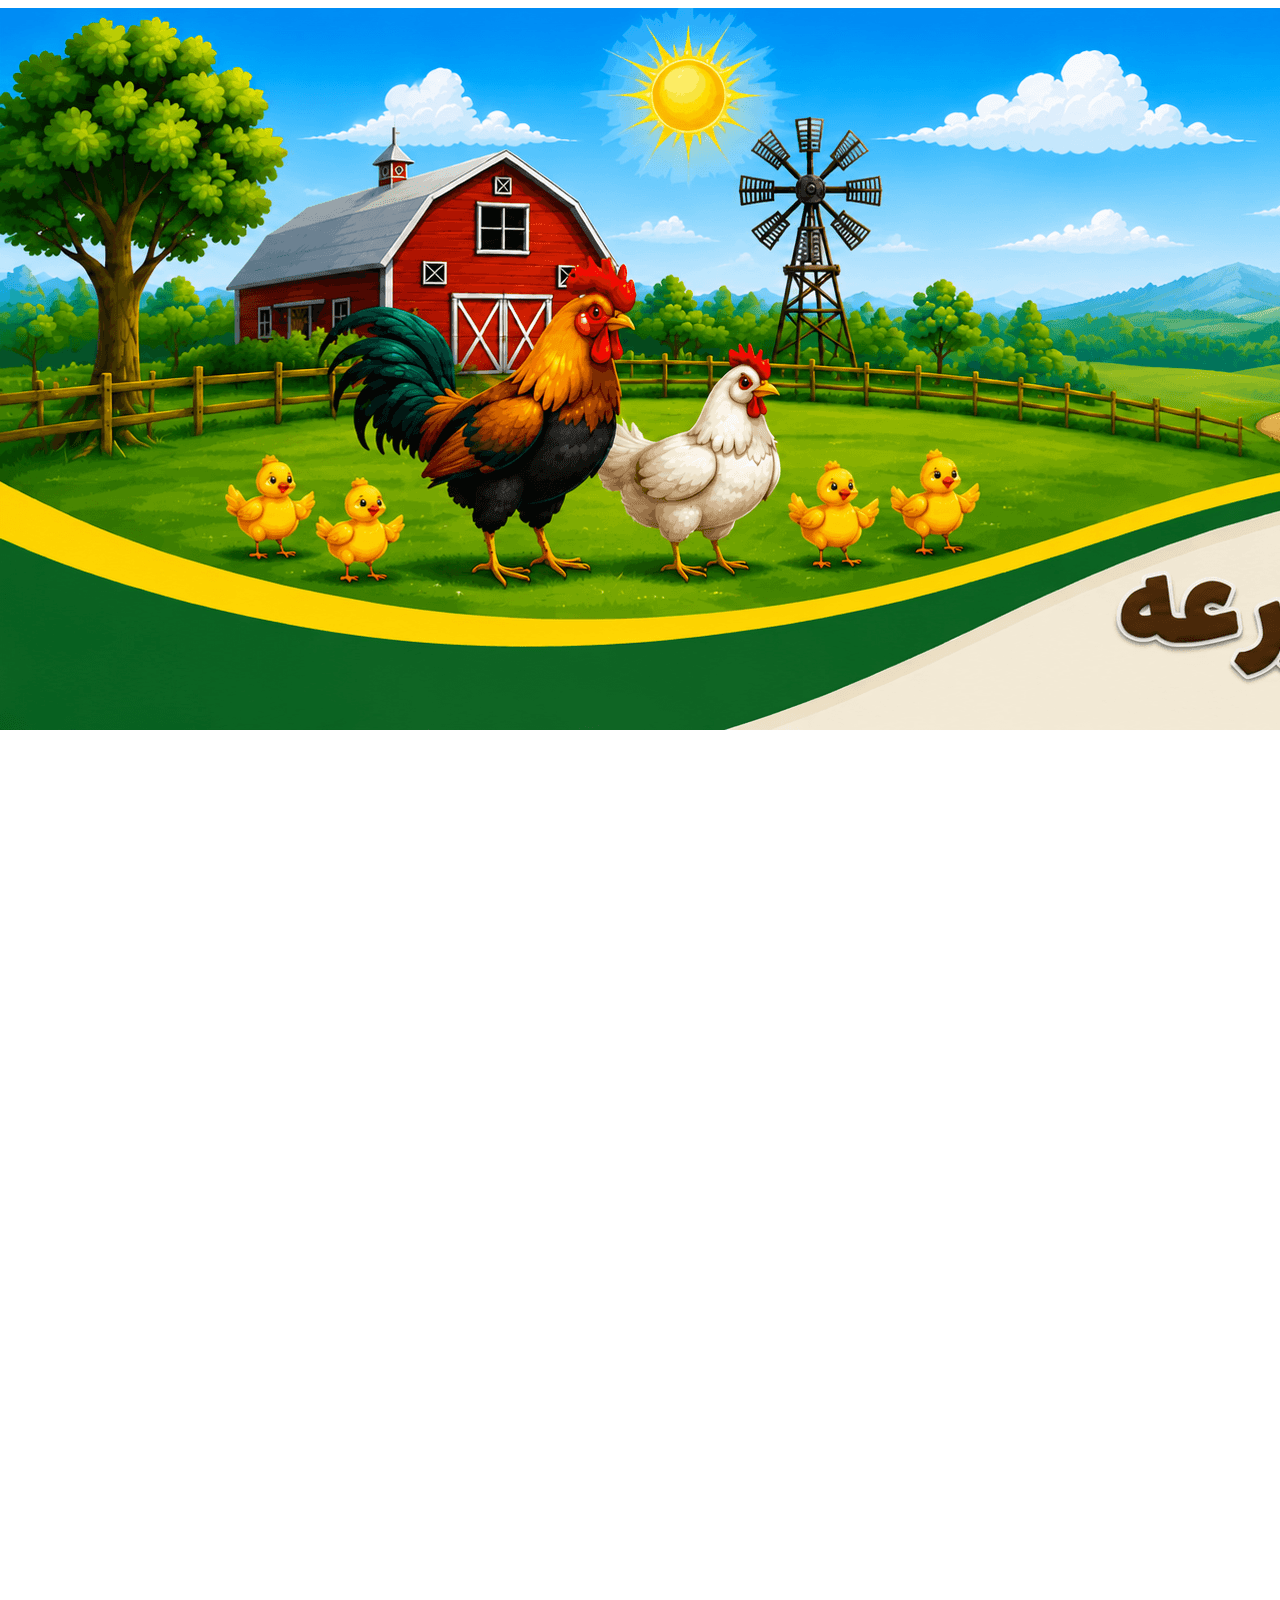
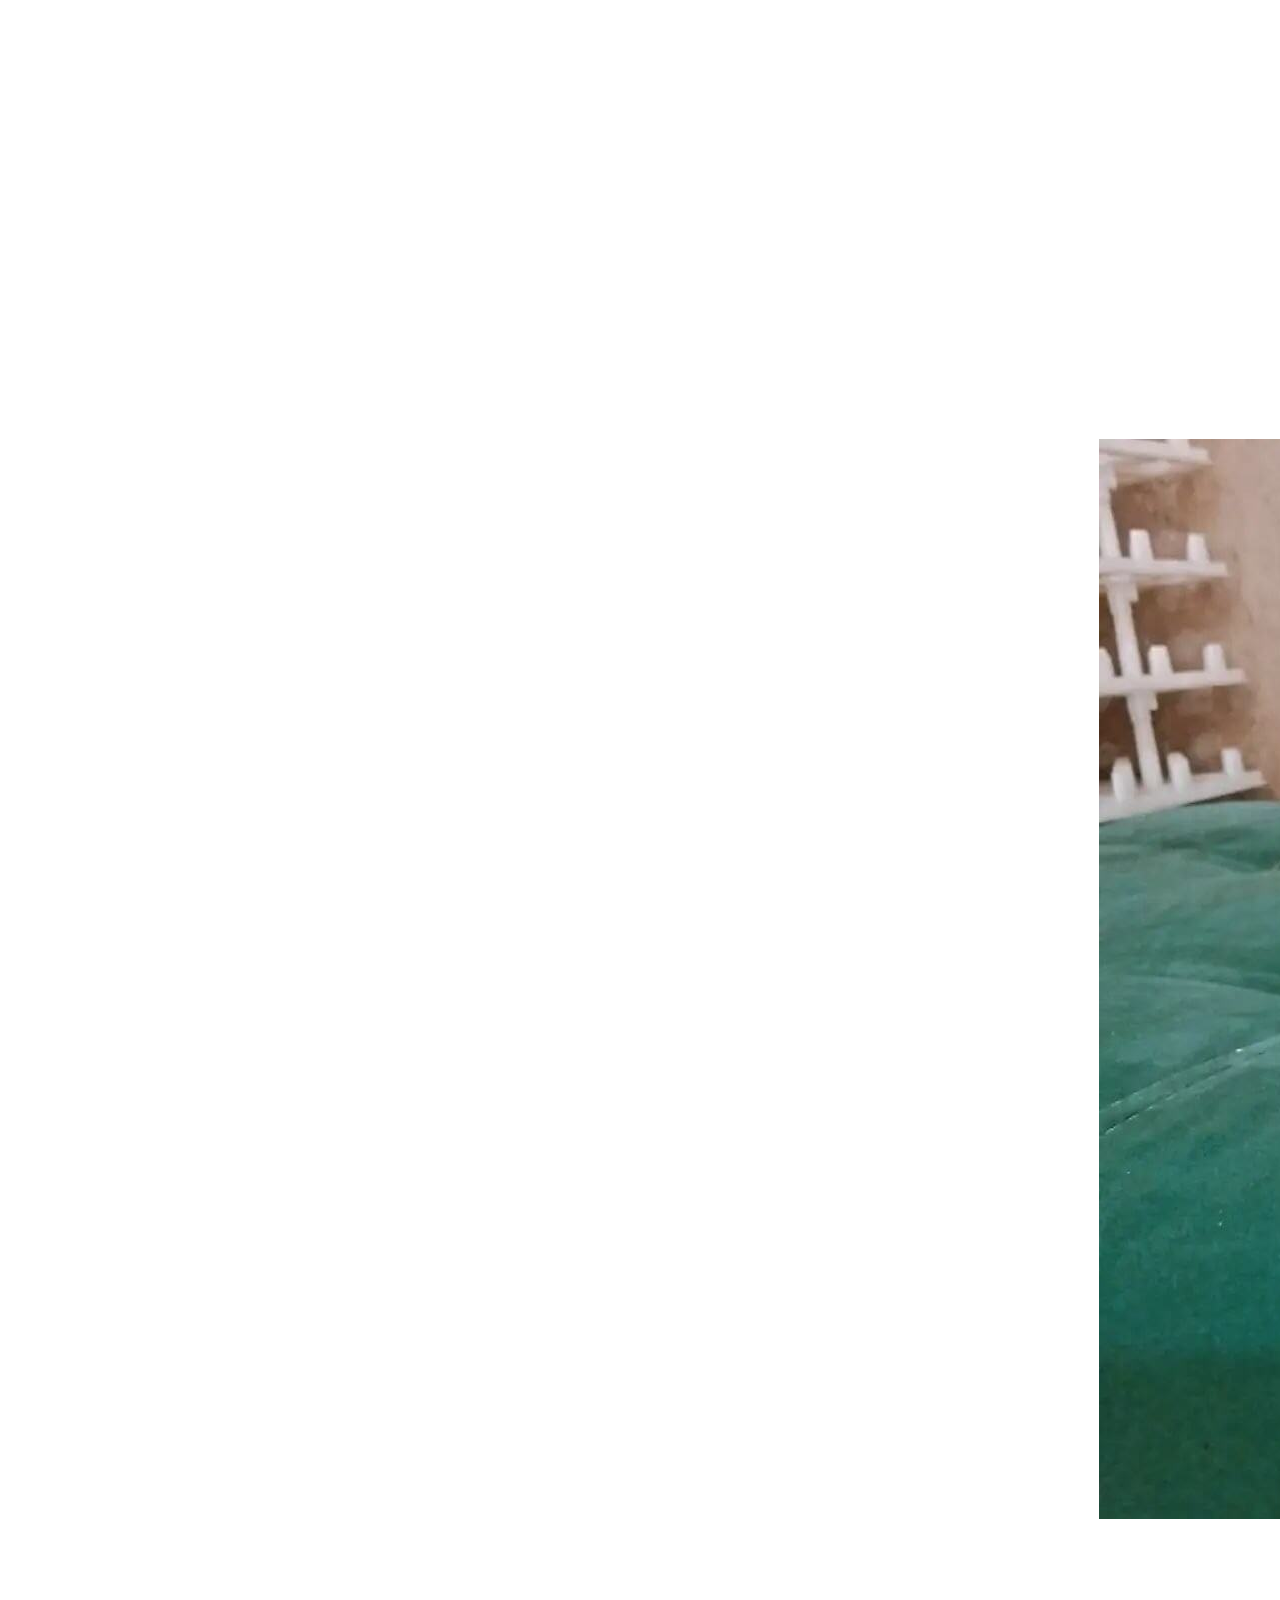
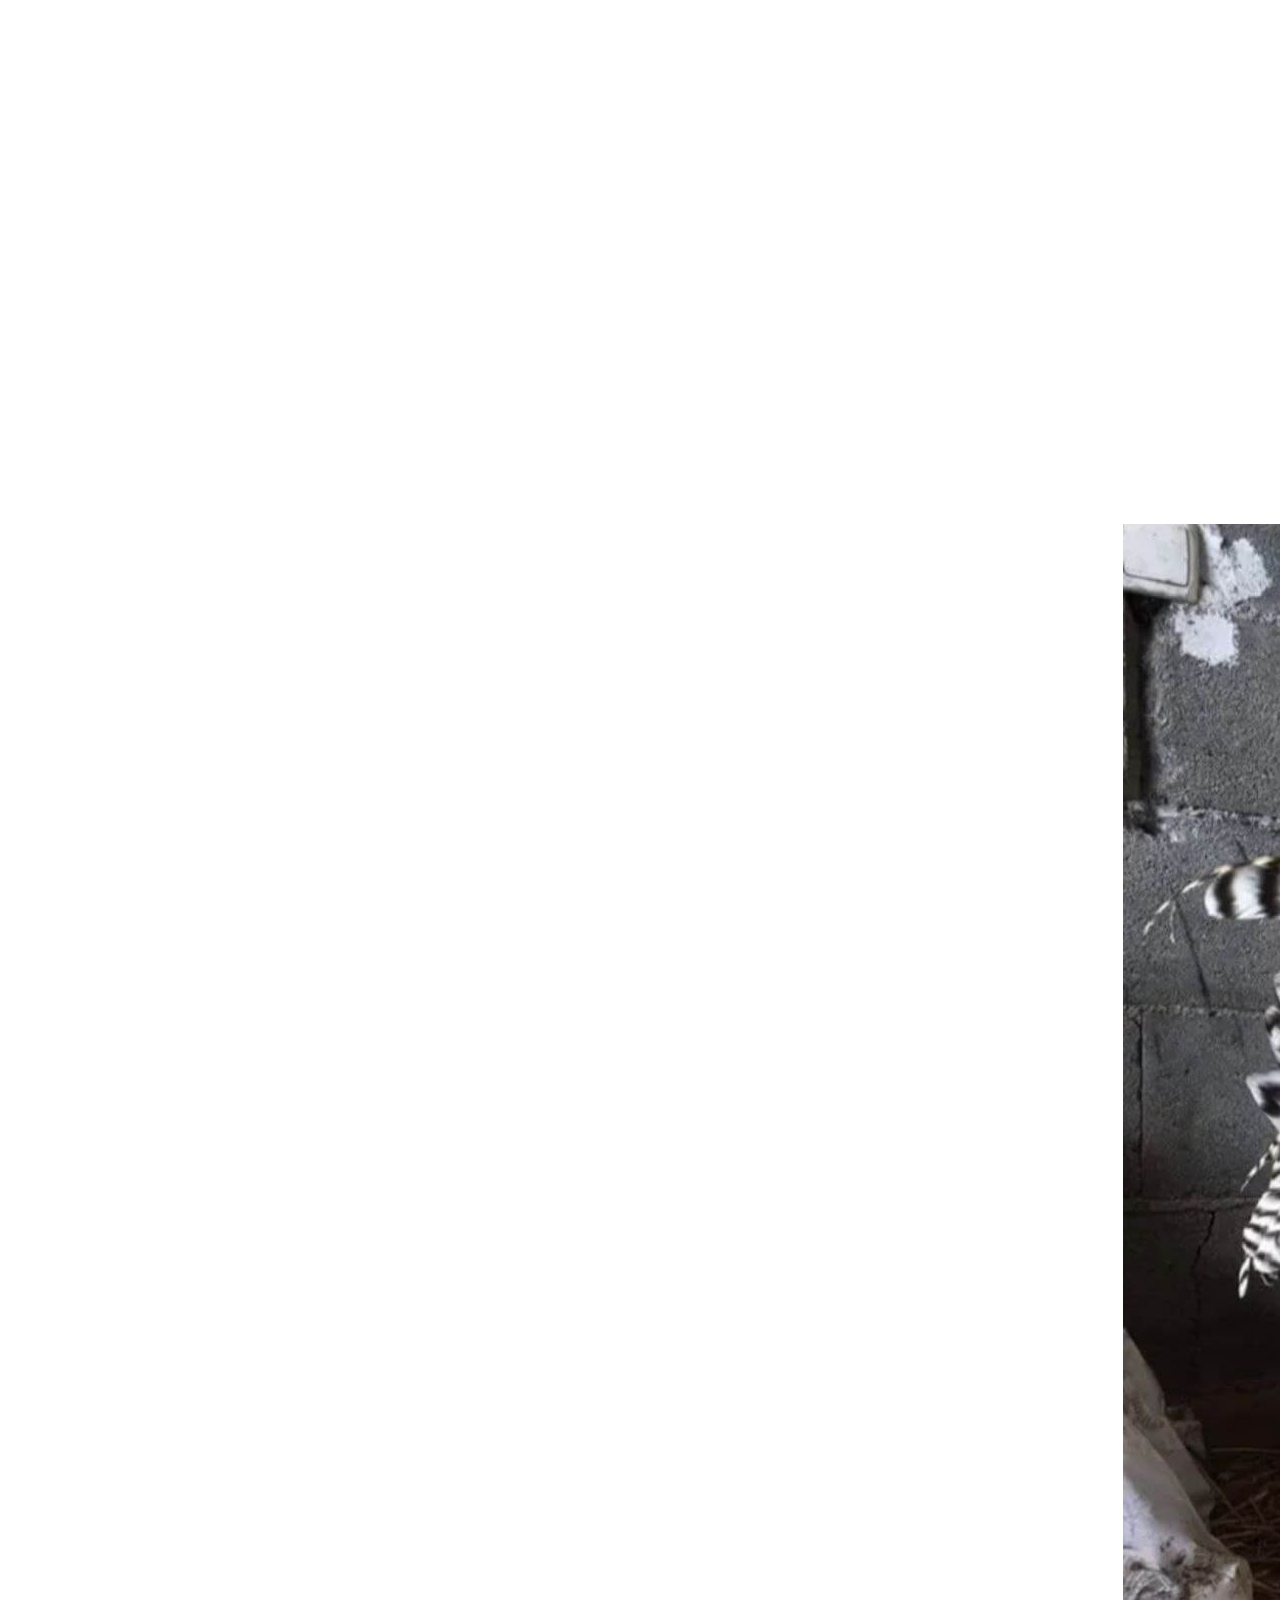
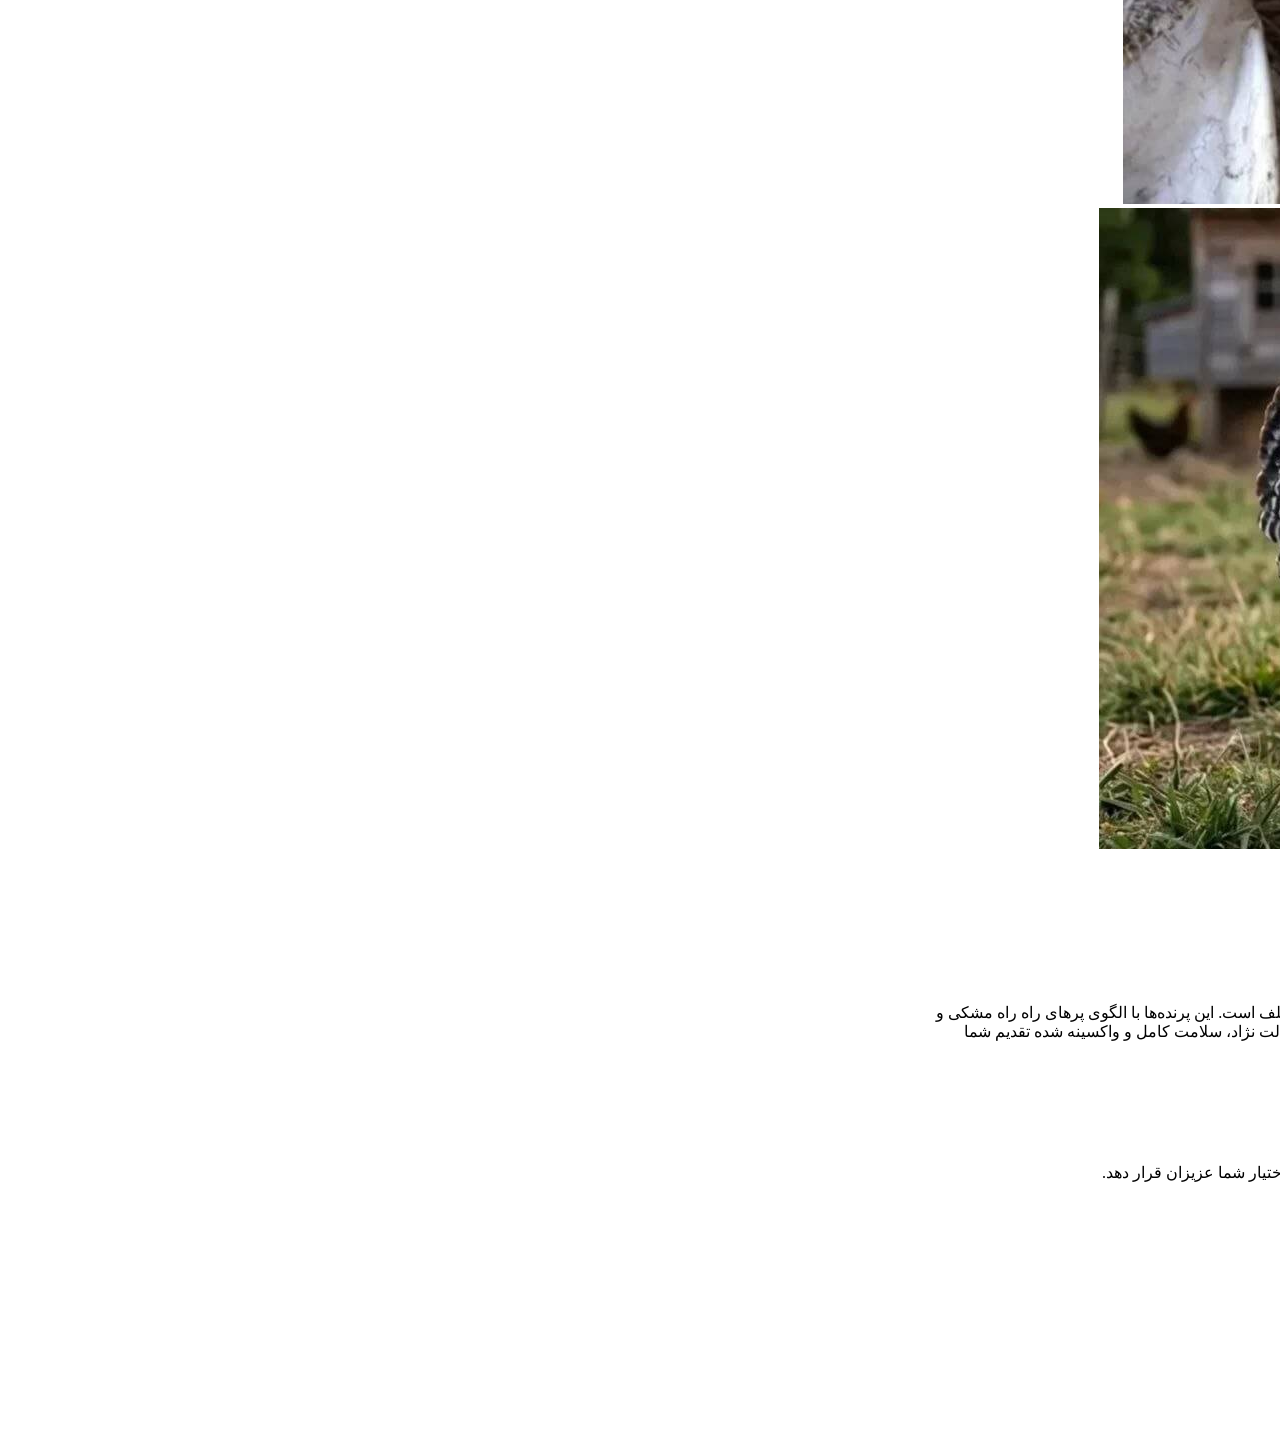
==== amrock.html @ 26fd031a "change" ====
<!DOCTYPE html>
<html lang="fa" dir="rtl">
<head>
<meta charset="UTF-8">
<meta name="viewport" content="width=device-width, initial-scale=1.0">
<title>جوجه آمروک - جوجه نژاددار مزرعه</title>
<link rel="icon" type="image/png" href="images/favicon.png">
<link rel="stylesheet" href="https://cdnjs.cloudflare.com/ajax/libs/font-awesome/6.7.2/css/all.min.css">
<link rel="stylesheet" href="css/style.css">
</head>
<body>

<!-- هدر ثابت -->
<header>
  <a href="index.html"><img src="images/header.png" alt="جوجه نژاددار مزرعه"></a>
</header>

<main class="product-page">

  <!-- گالری عکس جوجه‌ها -->
  <section class="gallery-container">
    <div class="slider-wrapper">
      <button class="slider-btn prev-btn" onclick="scrollSlider(this, 300)">&#10094;</button>
      
      <div class="instagram-slider">
        <img src="images/amrook-chick1.png" alt="جوجه آمروک 1">
        <img src="images/amrook-chick2.png" alt="جوجه آمروک 2">
        <img src="images/amrook-chick3.png" alt="جوجه آمروک 3">
        <img src="images/amrook-chick4.png" alt="جوجه آمروک 4">
        <img src="images/amrook-chick5.png" alt="جوجه آمروک 5">
        <!-- <img src="images/amrook-chick6.png" alt="جوجه آمروک 6">
        <img src="images/amrook-chick7.png" alt="جوجه آمروک 7"> -->
      </div>

      <button class="slider-btn next-btn" onclick="scrollSlider(this, -300)">&#10095;</button>
    </div>
    <p class="slider-hint">💡 عکس‌ها را به چپ یا راست بکشید یا از دکمه‌ها استفاده کنید</p>
  </section>

  <!-- قیمت زیر عکس جوجه‌ها -->
  <div class="price-box">
    <span class="price-amount">قیمت : 230/000 تومان</span>
  </div>

  <!-- توضیحات کوتاه محصول -->
  <section class="product-description">
    <h3>توضیحات درباره جوجه آمروک:</h3>
    <p>
      نژاد آمروک (Amrock) یکی از بهترین نژادهای دومنظوره (تخم‌گذار و گوشتی) با مقاومت بسیار بالا در برابر بیماری‌ها و شرایط آب و هوایی مختلف است. 
      این پرنده‌ها با الگوی پرهای راه راه مشکی و سفید (راه راه فاخته‌ای) و سرعت رشد عالی، گزینه‌ای فوق‌العاده برای پرورش‌دهندگان محسوب می‌شوند. 
      جوجه‌های ارائه شده با تضمین اصالت نژاد، سلامت کامل و واکسینه شده تقدیم شما می‌گردند.
    </p>
  </section>

  <!-- دکمه بازگشت به صفحه اصلی -->
  <div class="back-btn-container">
    <a href="index.html" class="back-btn"><i class="fa-solid fa-arrow-right"></i> بازگشت به صفحه اصلی</a>
  </div>

</main>

<!-- بخش درباره ما و تماس -->
<section class="about-contact">

<div class="about">
<h2>جوجه نژاددار مزرعه</h2>
<p>
مزرعه ما با سال‌ها تجربه در زمینه پرورش و فروش انواع جوجه های نژاددار،
همواره تلاش می‌کند بهترین کیفیت را با مناسب‌ترین قیمت در اختیار شما عزیزان قرار دهد.
</p>
</div>

<div class="contact">

<div class="contact-item">
    <div class="icon">
        <i class="fa-solid fa-phone"></i>
    </div>
    <div class="phone-box">
        <div class="phone-row">
            <span class="phone-number ltr">09337123210</span>
            <span class="phone-name">علیزاده</span>
        </div>
        <div class="phone-row">
            <span class="phone-number ltr">09908244992</span>
        </div>
    </div>
</div>

<div class="contact-item">
<div class="icon"><i class="fa-brands fa-telegram"></i></div>
<span class="ltr">shahin44666</span>
</div>

<div class="contact-item">
<div class="icon"><i class="fa-brands fa-instagram"></i></div>
<span class="ltr">shahin_alizadeh2020</span>
</div>

<div class="contact-item">
<div class="icon"><i class="fa-solid fa-location-dot"></i></div>
<span class="address">
تهران_ملارد_یوسف آباد قوام<br>
بلوار ابوالفضل یزدی  روبروی بنفشه 9
</span>
</div>

</div>

</section>

<footer>
<p>با عشق پرورش می‌دهیم، با افتخار تقدیم شما می‌کنیم. ❤️🐥</p>
</footer>

<script>
function scrollSlider(btn, distance) {
  const wrapper = btn.parentElement;
  const slider = wrapper.querySelector('.instagram-slider');
  slider.scrollBy({
    left: distance,
    behavior: 'smooth'
  });
}
</script>

</body>
</html>
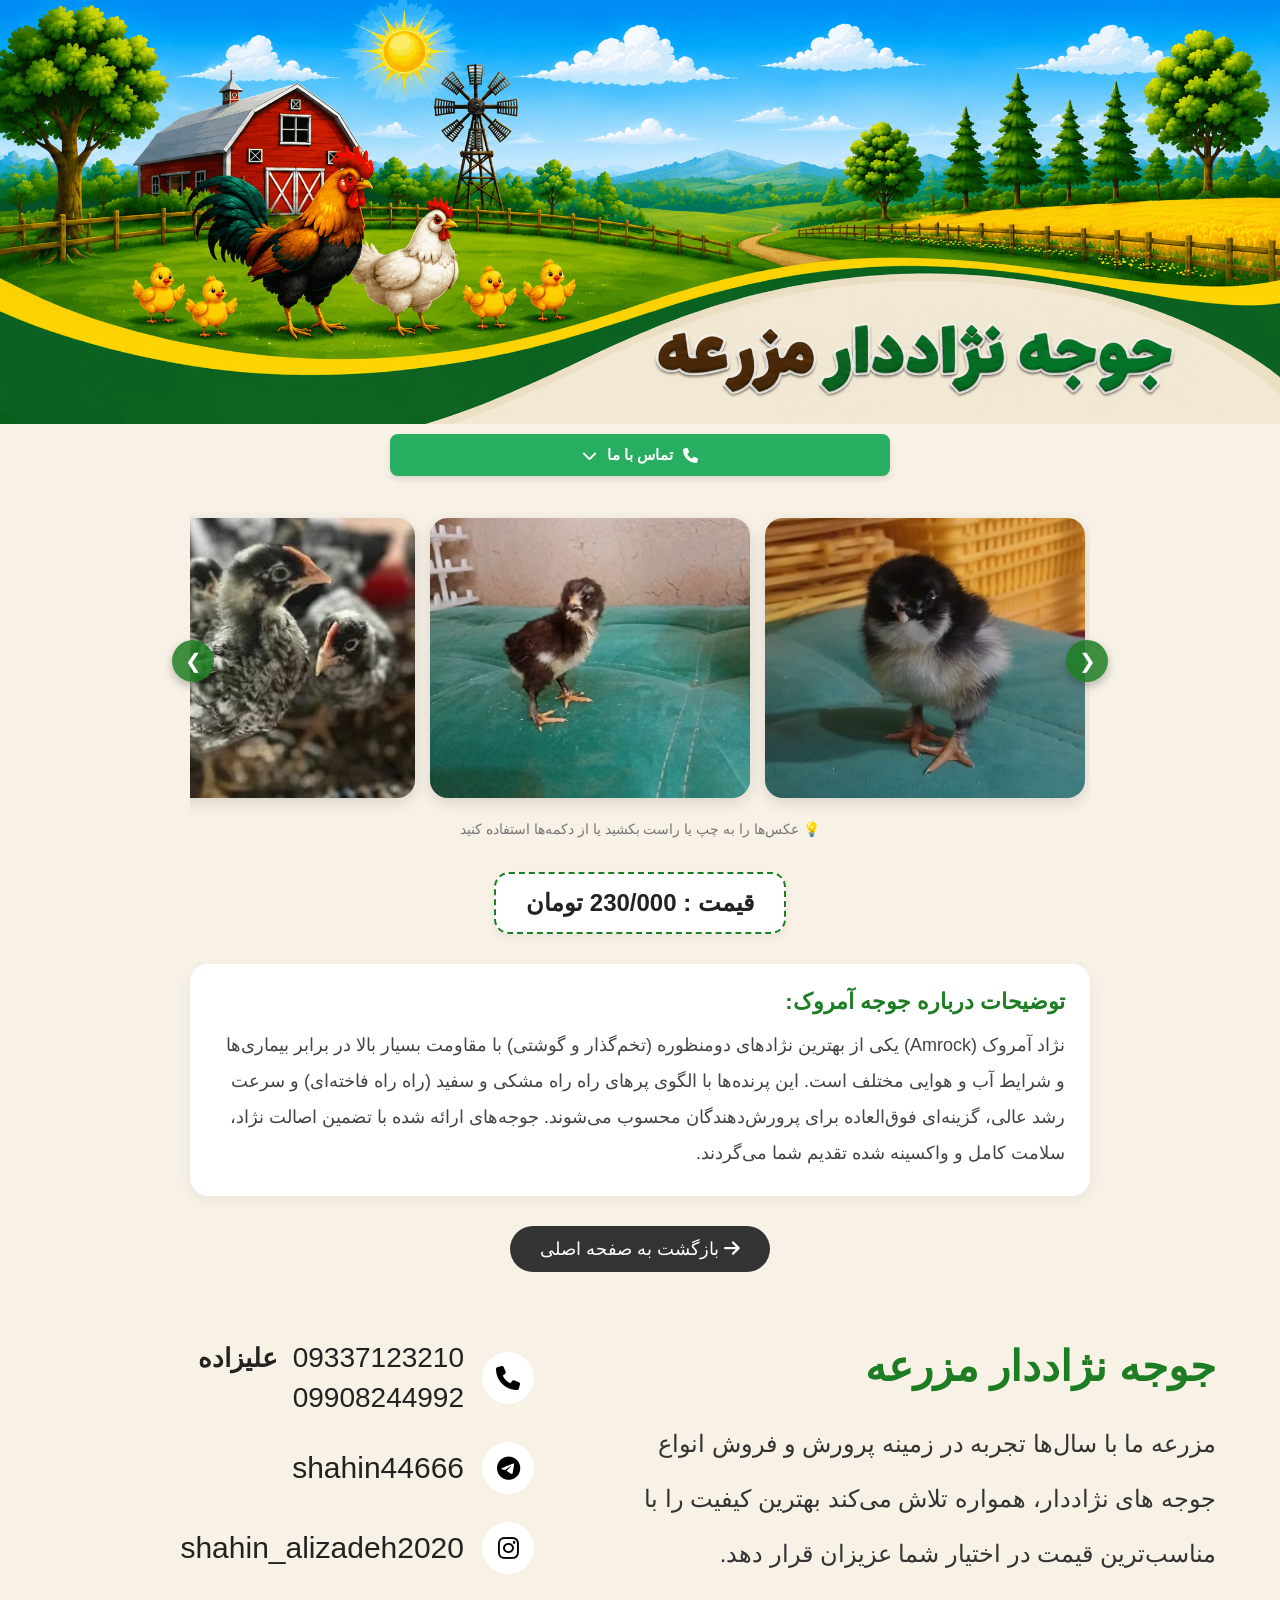
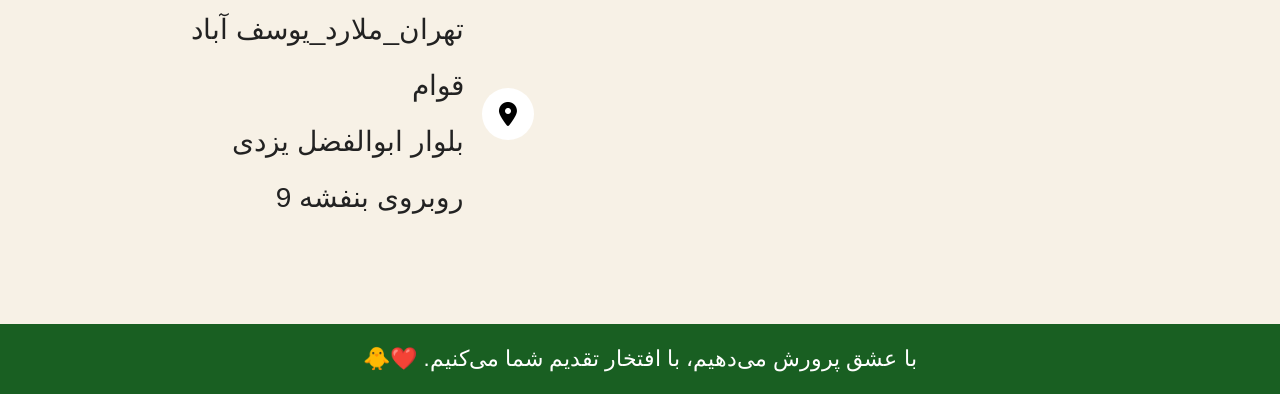
==== commit 729bd82e: "add code" ====
--- a/amrock.html
+++ b/amrock.html
@@ -14,6 +14,25 @@
 <header>
   <a href="index.html"><img src="images/header.png" alt="جوجه نژاددار مزرعه"></a>
 </header>
+
+<!-- دکمه کرکره‌ای تماس با ما -->
+<div class="header-contact-container">
+  <button class="contact-toggle-btn" onclick="toggleContactDropdown(this)">
+    <i class="fa-solid fa-phone"></i>
+    <span>تماس با ما</span>
+    <i class="fa-solid fa-chevron-down arrow-icon"></i>
+  </button>
+  
+  <div class="contact-dropdown-content" id="contactDropdown">
+    <div class="dropdown-phone-box">
+      <div class="dropdown-name">علیزاده:</div>
+      <div class="dropdown-numbers">
+        <a href="tel:09337123210">09337123210</a>
+        <a href="tel:09908244992">09908244992</a>
+      </div>
+    </div>
+  </div>
+</div>
 
 <main class="product-page">
 
@@ -122,6 +141,13 @@
     behavior: 'smooth'
   });
 }
+
+/* اسکریپت فعال‌سازی دکمه کرکره‌ای تماس با ما */
+function toggleContactDropdown(btn) {
+  btn.classList.toggle('active');
+  const content = document.getElementById('contactDropdown');
+  content.classList.toggle('open');
+}
 </script>
 
 </body>
--- a/css/style.css
+++ b/css/style.css
@@ -0,0 +1,361 @@
+*{margin:0;padding:0;box-sizing:border-box}
+body{background:#F7F1E6;font-family:Tahoma,sans-serif}
+header{width:100%}
+header img{width:100%;display:block}
+
+/* استایل عناوین بالای کارت‌ها */
+.titles-section{
+  width:90%;
+  margin:40px auto 10px;
+}
+.page-main-title{
+  text-align:center;
+  font-size:34px;
+  color:#1d7d22;
+  margin-bottom:30px;
+  font-weight:bold;
+}
+.category-title{
+  text-align:right;
+  font-size:26px;
+  color:#333;
+  font-weight:bold;
+}
+
+.cards{width:90%;margin:20px auto 40px;display:flex;justify-content:center;align-items:flex-start;gap:35px;flex-wrap:wrap}
+.card{width:350px;background:#fff;border-radius:20px;padding:25px;text-align:center;box-shadow:0 5px 20px rgba(0,0,0,.15);transition:.3s}
+.card:hover{transform:translateY(-8px)}
+.card img{width:180px;height:180px;object-fit:contain}
+.card h2{font-size:32px;margin:20px 0 15px}
+.card p{color:#555;font-size:20px;line-height:2;min-height:90px}
+.card button{background:#228B22;color:#fff;border:none;padding:14px 35px;border-radius:40px;cursor:pointer;font-size:18px;transition:.3s}
+.card button:hover{background:#196d19}
+
+/* بخش درباره ما و تماس */
+.about-contact{width:90%;margin:70px auto;display:flex;justify-content:center;align-items:flex-start;gap:70px}
+.about{flex:1}.about h2{color:#1d7d22;font-size:42px;margin-bottom:25px}.about p{font-size:24px;line-height:2.3;color:#333}
+.contact{width:430px;padding-left:35px;margin-left:40px}
+.contact-item{display:flex;align-items:center;gap:18px;margin-bottom:28px}
+.icon{width:52px;height:52px;background:#fff;border-radius:50%;display:flex;justify-content:center;align-items:center;font-size:24px;color:#000;flex-shrink:0}
+.ltr{direction:ltr;unicode-bidi:bidi-override;font-size:30px;color:#222}
+.address{direction:rtl;font-size:28px;line-height:2;color:#222}
+
+.phone-box{display:flex;flex-direction:column;gap:8px}
+.phone-row{display:flex;align-items:center;gap:15px}
+.phone-name{font-size:26px;font-weight:bold;color:#222}
+.phone-number{direction:ltr;unicode-bidi:bidi-override;font-size:28px}
+
+footer{background:#195f22;color:#fff;text-align:center;padding:22px;margin-top:70px;font-size:22px}
+
+/* ==========================================
+   استایل‌های اختصاصی صفحه دوم (محصولات)
+   ========================================== */
+.product-page {
+  width: 90%;
+  max-width: 900px;
+  margin: 30px auto;
+}
+
+.product-title {
+  text-align: center;
+  font-size: 32px;
+  color: #1d7d22;
+  margin-bottom: 25px;
+}
+
+.section-subtitle {
+  text-align: center;
+  font-size: 28px;
+  color: #1d7d22;
+  margin: 35px 0 15px;
+}
+
+.gallery-container {
+  margin-bottom: 20px;
+}
+
+/* اسلایدر افقی اینستاگرامی */
+.slider-wrapper {
+  position: relative;
+  display: flex;
+  align-items: center;
+}
+
+.instagram-slider {
+  display: flex;
+  gap: 15px;
+  overflow-x: auto;
+  scroll-snap-type: x mandatory;
+  padding: 10px 5px 15px;
+  width: 100%;
+  -webkit-overflow-scrolling: touch;
+  scroll-behavior: smooth;
+}
+
+.instagram-slider::-webkit-scrollbar {
+  height: 6px;
+}
+.instagram-slider::-webkit-scrollbar-thumb {
+  background: #1d7d22;
+  border-radius: 10px;
+}
+
+.instagram-slider img {
+  flex: 0 0 80%;
+  max-width: 320px;
+  height: 280px;
+  object-fit: cover;
+  border-radius: 18px;
+  scroll-snap-align: center;
+  box-shadow: 0 5px 15px rgba(0,0,0,0.12);
+  background: #fff;
+}
+
+/* دکمه‌های بعدی و قبلی چپ/راست */
+.slider-btn {
+  position: absolute;
+  top: 50%;
+  transform: translateY(-50%);
+  background: rgba(29, 125, 34, 0.85);
+  color: #fff;
+  border: none;
+  width: 42px;
+  height: 42px;
+  border-radius: 50%;
+  font-size: 20px;
+  cursor: pointer;
+  z-index: 10;
+  display: flex;
+  justify-content: center;
+  align-items: center;
+  box-shadow: 0 4px 10px rgba(0,0,0,0.25);
+  transition: background 0.3s, transform 0.2s;
+}
+
+.slider-btn:hover {
+  background: #196d19;
+  transform: translateY(-50%) scale(1.1);
+}
+
+.prev-btn {
+  right: -18px;
+}
+
+.next-btn {
+  left: -18px;
+}
+
+.slider-hint {
+  text-align: center;
+  font-size: 14px;
+  color: #777;
+  margin-top: 8px;
+}
+
+/* قیمت زیر عکس مولد */
+.price-box {
+  background: #fff;
+  border: 2px dashed #1d7d22;
+  border-radius: 15px;
+  padding: 15px 30px;
+  text-align: center;
+  width: fit-content;
+  margin: 35px auto 25px;
+  box-shadow: 0 4px 10px rgba(0,0,0,0.05);
+}
+
+.price-amount {
+  font-size: 24px;
+  font-weight: bold;
+  color: #222;
+}
+
+/* باکس توضیحات محصول */
+.product-description {
+  background: #fff;
+  border-radius: 18px;
+  padding: 25px;
+  margin: 30px 0;
+  box-shadow: 0 4px 15px rgba(0,0,0,0.06);
+}
+
+.product-description h3 {
+  font-size: 22px;
+  color: #1d7d22;
+  margin-bottom: 12px;
+}
+
+.product-description p {
+  font-size: 18px;
+  line-height: 2;
+  color: #444;
+}
+
+.back-btn-container {
+  text-align: center;
+  margin: 30px 0 20px;
+}
+
+.back-btn {
+  display: inline-block;
+  background: #333;
+  color: #fff;
+  text-decoration: none;
+  padding: 12px 30px;
+  border-radius: 25px;
+  font-size: 18px;
+  transition: 0.3s;
+}
+
+.back-btn:hover {
+  background: #1d7d22;
+}
+
+/* ریسپانسو موبایل و تبلت */
+@media(max-width:992px){
+.cards{flex-direction:column;align-items:center}
+.card{width:95%;max-width:420px}
+.about-contact{flex-direction:column;gap:40px}
+.about{text-align:center}
+.about h2{font-size:34px}.about p{font-size:22px}
+.contact{width:100%;max-width:500px;padding-left:0;margin:0 auto}
+}
+
+@media(max-width:768px){
+.page-main-title{font-size:26px;margin-bottom:20px}
+.category-title{font-size:22px;text-align:center}
+.card{width:92%;padding:20px}
+.card img{width:150px;height:150px}
+.card h2{font-size:28px}
+.card p{font-size:18px;min-height:auto}
+.card button{width:100%}
+.about-contact{width:92%;margin:50px auto}
+.about h2{font-size:30px}.about p{font-size:19px}
+.icon{width:46px;height:46px;font-size:20px}
+.ltr,.address{font-size:20px}
+footer{font-size:18px;padding:18px}
+.prev-btn { right: 2px; }
+.next-btn { left: 2px; }
+}
+/* حذف رنگ آبی هنگام کلیک/لمس روی لینک‌ها و دکمه‌ها */
+a, button {
+  -webkit-tap-highlight-color: transparent;
+  outline: none;
+}
+/* حذف رنگ آبی هنگام کلیک/لمس روی لینک‌ها و دکمه‌ها */
+a, button {
+  -webkit-tap-highlight-color: transparent;
+  outline: none;
+}
+
+/* دکمه و بخش کرکره‌ای تماس با ما زیر هدر */
+.header-contact-container {
+  width: 90%;
+  max-width: 500px;
+  margin: 10px auto 15px auto;
+  text-align: center;
+}
+
+.contact-toggle-btn {
+  width: 100%;
+  background-color: #27ae60; /* رنگ سبز جذاب */
+  color: #ffffff;
+  border: none;
+  padding: 12px 18px;
+  font-size: 15px;
+  font-weight: bold;
+  border-radius: 8px;
+  cursor: pointer;
+  display: flex;
+  justify-content: center;
+  align-items: center;
+  gap: 10px;
+  box-shadow: 0 4px 6px rgba(0,0,0,0.1);
+  transition: background-color 0.3s ease, transform 0.2s ease;
+  -webkit-tap-highlight-color: transparent;
+  outline: none;
+}
+
+.contact-toggle-btn:active {
+  transform: scale(0.98);
+}
+
+.contact-toggle-btn i.arrow-icon {
+  transition: transform 0.3s ease;
+}
+
+/* حالت چرخش فلش هنگام باز شدن */
+.contact-toggle-btn.active i.arrow-icon {
+  transform: rotate(180deg);
+}
+
+/* باکس محتوای کرکره‌ای */
+.contact-dropdown-content {
+  max-height: 0;
+  overflow: hidden;
+  transition: max-height 0.4s ease-out, padding 0.3s ease;
+  background-color: #ffffff;
+  border-radius: 0 0 8px 8px;
+  box-shadow: 0 4px 10px rgba(0,0,0,0.08);
+  margin-top: 2px;
+}
+
+.contact-dropdown-content.open {
+  max-height: 150px; /* ارتفاع کافی برای نمایش شماره‌ها */
+  padding: 12px 15px;
+  border: 1px solid #e0e0e0;
+  border-top: none;
+}
+
+.dropdown-phone-row {
+  display: flex;
+  justify-content: space-between;
+  align-items: center;
+  padding: 8px 10px;
+  border-bottom: 1px dashed #eee;
+}
+
+.dropdown-phone-row:last-child {
+  border-bottom: none;
+}
+
+.dropdown-phone-row a {
+  color: #2c3e50;
+  text-decoration: none;
+  font-weight: bold;
+  font-size: 15px;
+  direction: ltr;
+}
+
+.dropdown-phone-row .name {
+  color: #7f8c8d;
+  font-size: 14px;
+}
+/* استایل جدید کرکره‌ای تماس با ما */
+.dropdown-phone-box {
+  display: flex;
+  justify-content: space-between;
+  align-items: center;
+  padding: 8px 10px;
+}
+
+.dropdown-name {
+  color: #2c3e50;
+  font-size: 16px;
+  font-weight: bold; /* درشت‌تر شدن نام علیزاده */
+}
+
+.dropdown-numbers {
+  display: flex;
+  flex-direction: column;
+  gap: 8px;
+  align-items: flex-start;
+}
+
+.dropdown-numbers a {
+  color: #2c3e50;
+  text-decoration: none;
+  font-weight: bold;
+  font-size: 16px;
+  direction: ltr;
+}
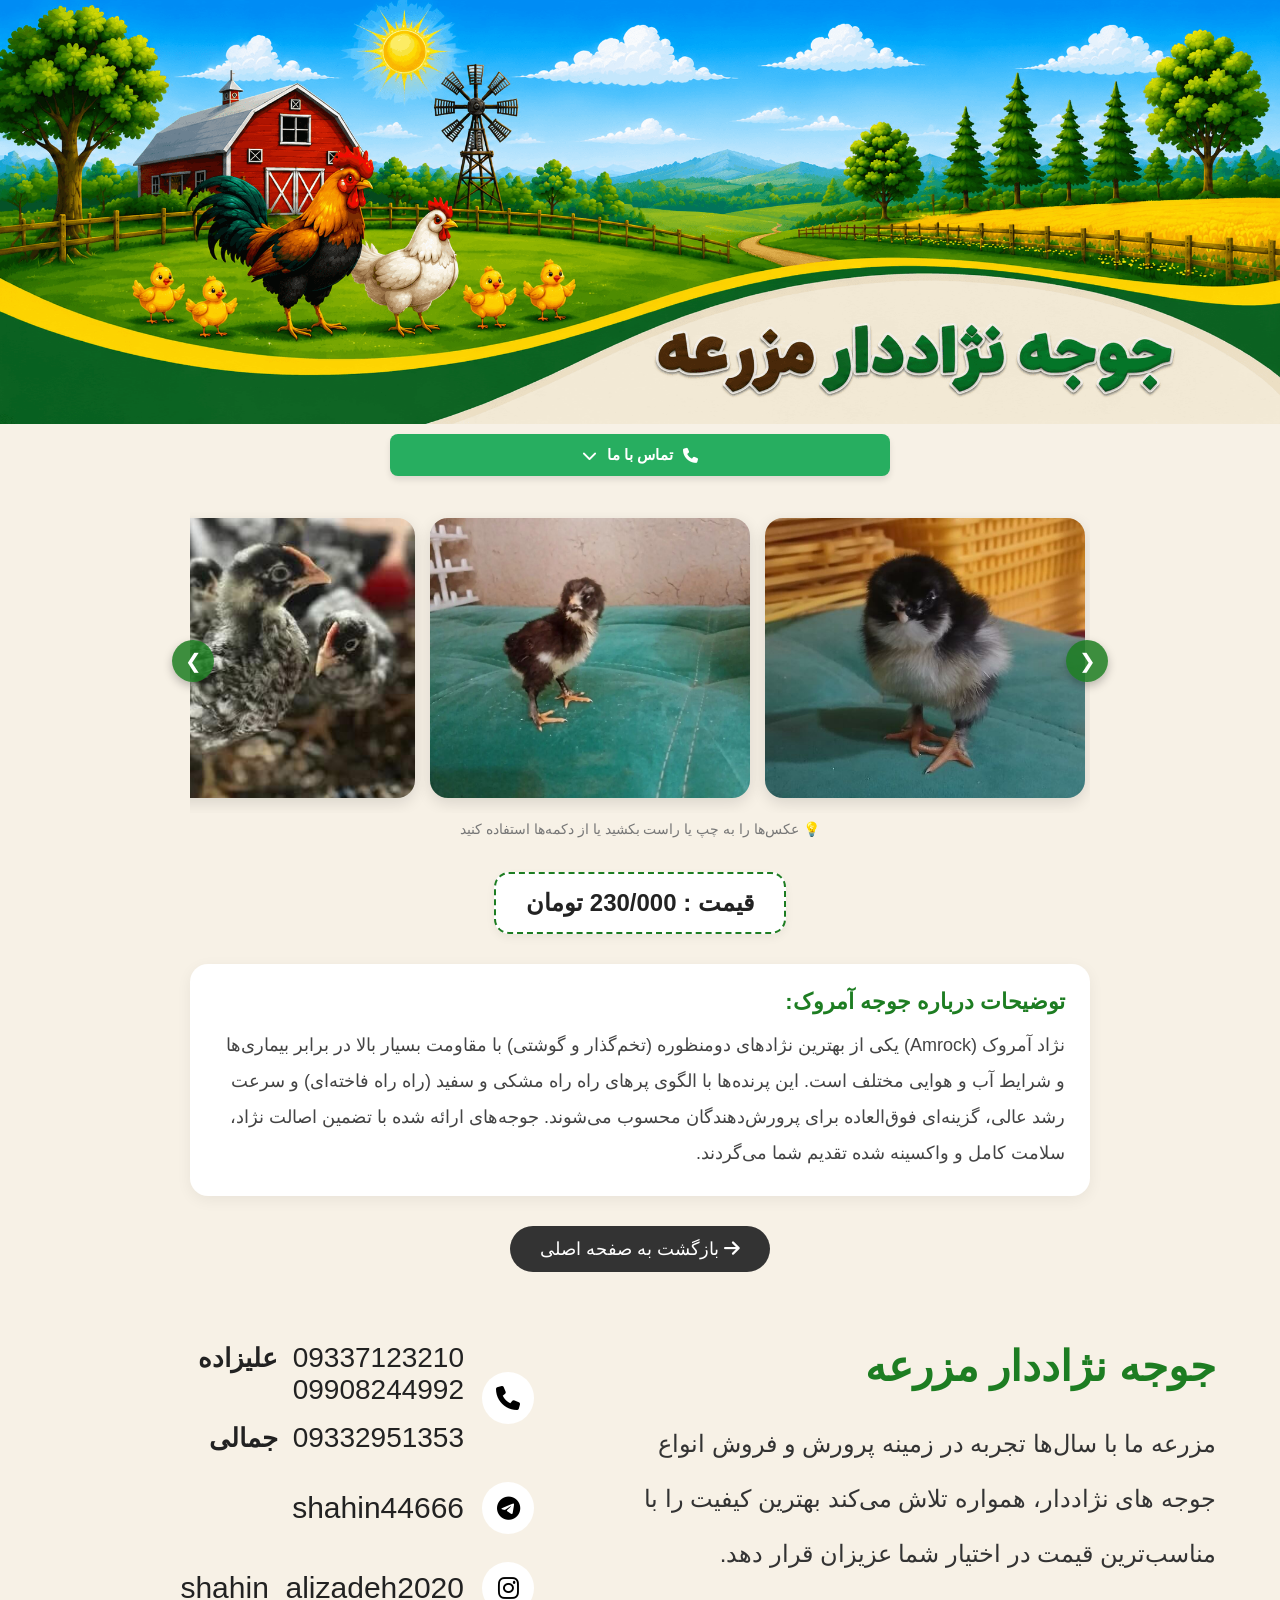
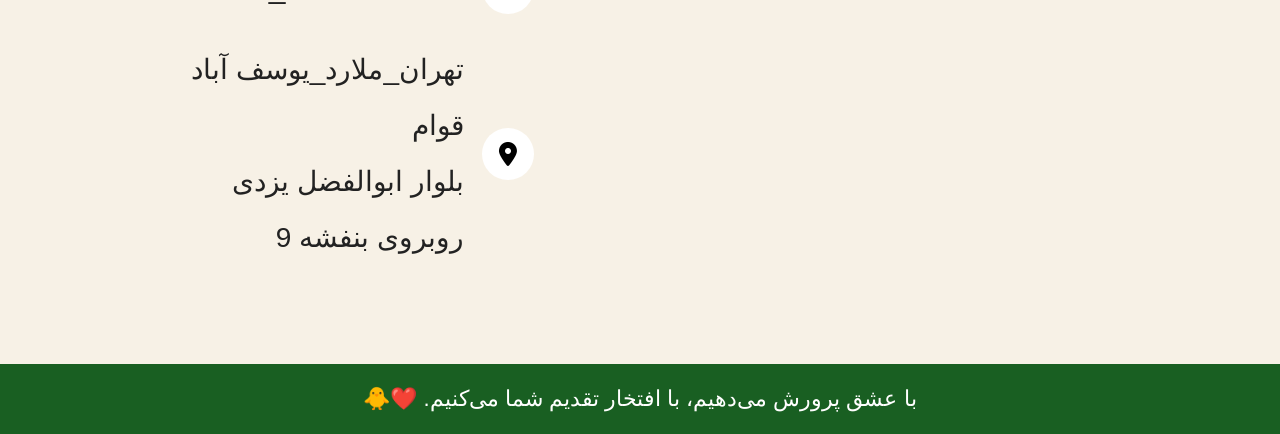
==== commit 3883f760: "add code" ====
--- a/amrock.html
+++ b/amrock.html
@@ -91,17 +91,31 @@
 
 <div class="contact">
 
-<div class="contact-item">
+<div class="contact-item contact-item-phone">
     <div class="icon">
         <i class="fa-solid fa-phone"></i>
     </div>
     <div class="phone-box">
-        <div class="phone-row">
-            <span class="phone-number ltr">09337123210</span>
-            <span class="phone-name">علیزاده</span>
+        <!-- بخش شماره‌های علیزاده -->
+        <div class="phone-section">
+            <div class="phone-row">
+                <span class="phone-number ltr">09337123210</span>
+                <span class="phone-name">علیزاده</span>
+            </div>
+            <div class="phone-row">
+                <span class="phone-number ltr">09908244992</span>
+            </div>
         </div>
-        <div class="phone-row">
-            <span class="phone-number ltr">09908244992</span>
+
+        <!-- خط جداکننده مشکی -->
+        <div class="phone-divider"></div>
+
+        <!-- بخش شماره جمالی -->
+        <div class="phone-section">
+            <div class="phone-row">
+                <span class="phone-number ltr">09332951353</span>
+                <span class="phone-name">جمالی</span>
+            </div>
         </div>
     </div>
 </div>
